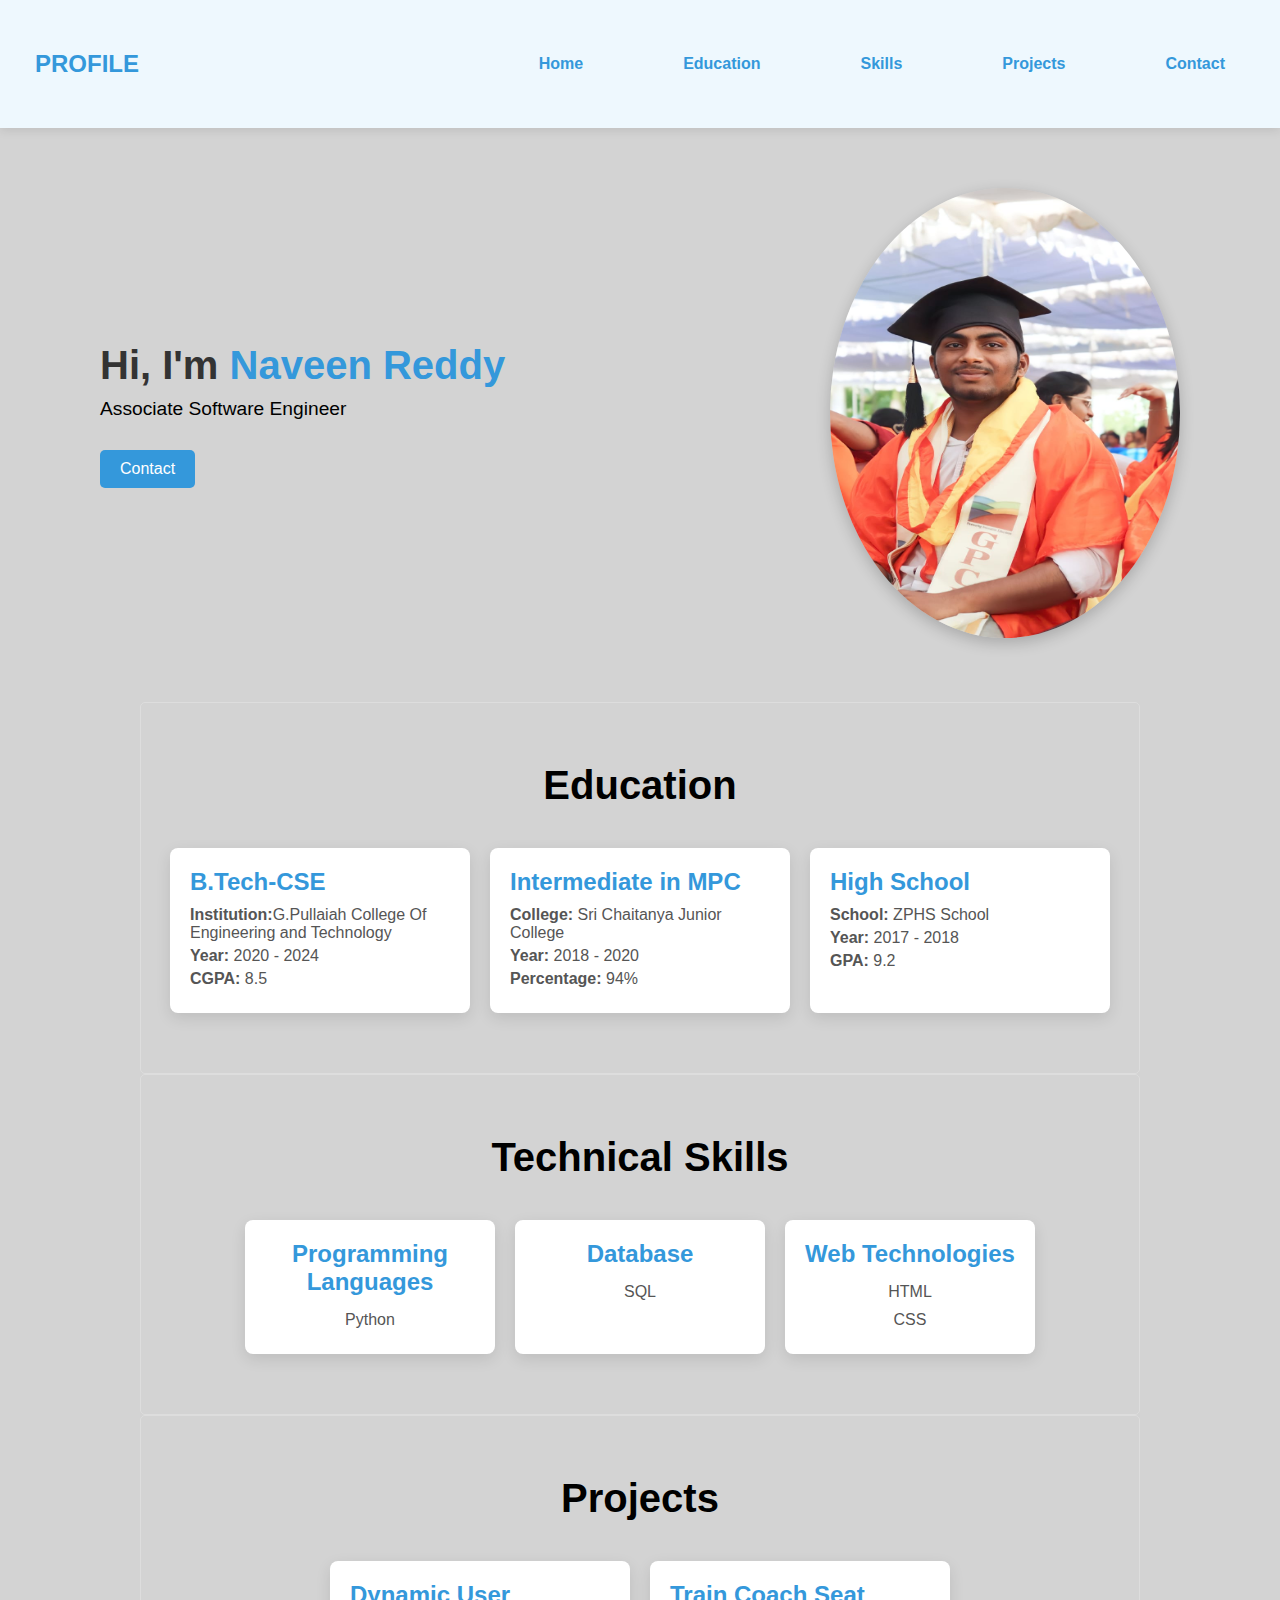
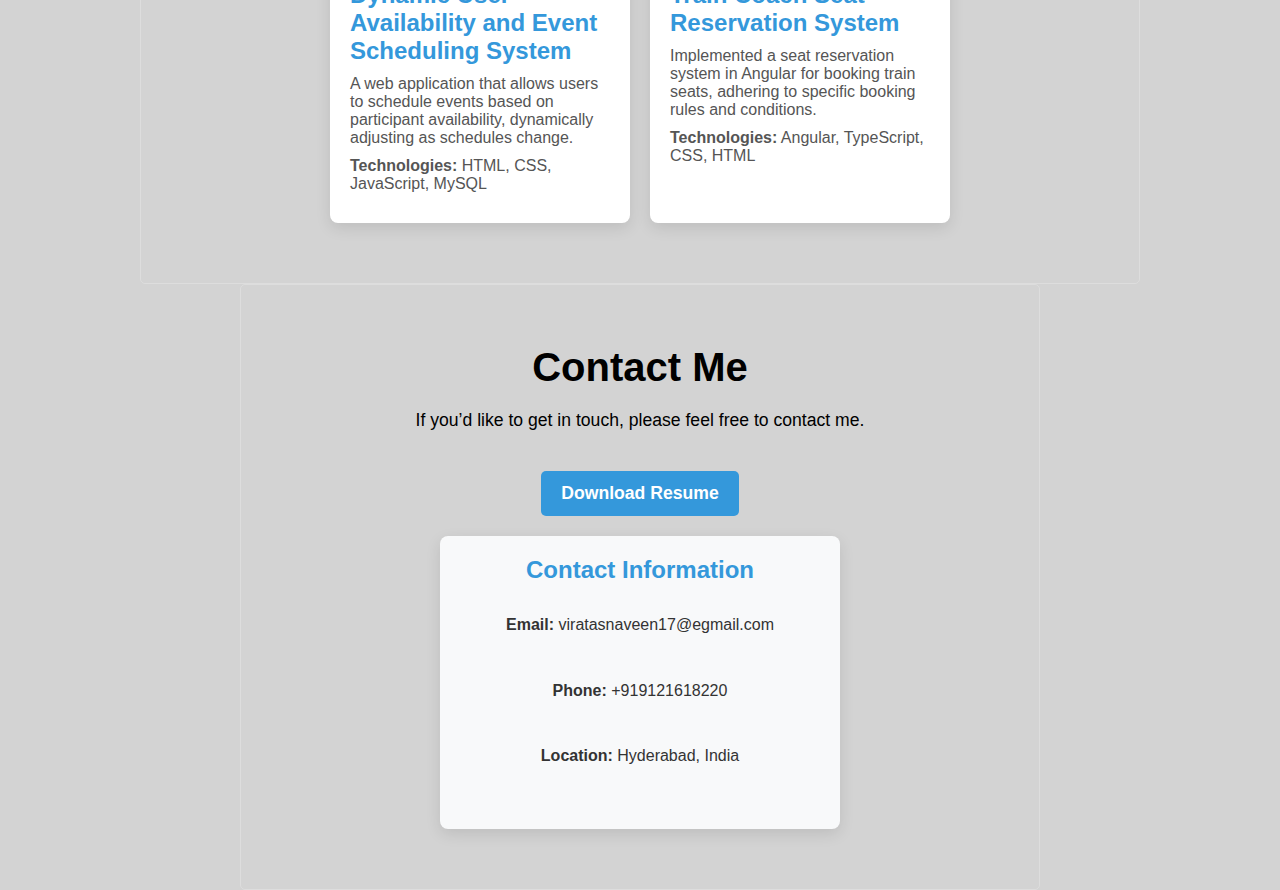
==== index.html @ fa3e8b7c "Add files via upload" ====
<!DOCTYPE html>
<html lang="en">
<head>
    <meta charset="UTF-8">
    <meta name="viewport" content="width=device-width, initial-scale=1.0">
    <title>Naveen Reddy Portfolio</title>
    <link rel="stylesheet" href="styles.css">
</head>
<body>
    <nav>
        <div class="logo">PROFILE</div>
        <ul>
            <li><a href="index.html"><b>Home</b></a></li>
            <li><a href="education.html"><b>Education</b></a></li>
            <li><a href="skills.html"><b>Skills</b></a></li>
            <li><a href="project.html"><b>Projects</b></a></li>
            <li><a href="contact.html"><b>Contact</b></a></li>
        </ul>
    </nav>
    <section class="hero">
        <div class="content">
            <h1>Hi, I'm <span>Naveen Reddy</span></h1>
            <p>Associate Software Engineer</p>
            <a href="contact.html" class="contact-btn">Contact</a>
        </div>
        <div class="profile-pic">
            <img src="web.jpg" alt="Profile Picture">
        </div>
    </section>
     <section class="education-section">
        <h2 style="color:black">Education</h2>
        <div class="education-cards">
            <div class="education-card">
                <h3>B.Tech-CSE</h3>
                <p><strong>Institution:</strong>G.Pullaiah College Of Engineering and Technology</p>
                <p><strong>Year:</strong> 2020 - 2024</p>
                <p><strong>CGPA:</strong> 8.5</p>
            </div>
            <div class="education-card">
                <h3>Intermediate in MPC</h3>
                <p><strong>College:</strong> Sri Chaitanya Junior College</p>
                <p><strong>Year:</strong> 2018 - 2020</p>
                <p><strong>Percentage:</strong> 94%</p>
            </div>
            <div class="education-card">
                <h3>High School</h3>
                <p><strong>School:</strong> ZPHS School</p>
                <p><strong>Year:</strong> 2017 - 2018</p>
                <p><strong>GPA:</strong> 9.2</p>
            </div>
        </div>
    </section>
    <section class="skills-section">
        <h2 style="color:black">Technical Skills</h2>
        <div class="skills-cards">
            <div class="skills-card">
                <h3>Programming Languages</h3>
                <ul>
                    <li>Python</li>
                </ul>
            </div>
            <div class="skills-card">
                <h3>Database</h3>
                <ul>
                    <li>SQL</li>
                </ul>
            </div>
            <div class="skills-card">
                <h3>Web Technologies</h3>
                <ul>
                    <li>HTML</li>
                    <li>CSS</li>
                </ul>
            </div>
        </div>
    </section>
     <section class="projects-section">
        <h2 style="color:black">Projects</h2>
        <div class="projects-cards">
            <div class="project-card">
                <h3>Dynamic User Availability and Event Scheduling System</h3>
                <p>A web application that allows users to schedule events based on participant availability, dynamically adjusting as schedules change.</p>
                <p><strong>Technologies:</strong> HTML, CSS, JavaScript, MySQL</p>
            </div>
            <div class="project-card">
                <h3>Train Coach Seat Reservation System</h3>
                <p>Implemented a seat reservation system in Angular for booking train seats, adhering to specific booking rules and conditions.</p>
                <p><strong>Technologies:</strong> Angular, TypeScript, CSS, HTML</p>
            </div>
        </div>
    </section>
      <section class="contact-section">
        <h2 style="color:black">Contact Me</h2>
        <p>If you’d like to get in touch, please feel free to contact me.</p>
        
        <div class="resume-download">
            <a href="resume.pdf" download class="resume-button">Download Resume</a>
        </div>

        <div class="contact-container">
            <div class="contact-info">
                <h3>Contact Information</h3>
                <br>
                <p><strong>Email:</strong> viratasnaveen17@egmail.com</p>
                <p><strong>Phone:</strong> +919121618220</p>
                <p><strong>Location:</strong> Hyderabad, India</p>
            </div>

           
        </div>
    </section>
</body>
</html>
---- styles.css ----
* {
    margin: 0;
    padding: 0;
    box-sizing: border-box;
    font-family: Arial, sans-serif;
}
.education-section, .skills-section, .projects-section, .contact-section {
    max-height: 1000px; /* Set a height based on your design */
    overflow-y: auto;  
    padding: 10px;
    margin: 20px 0;
    border: 1px solid #ddd;
    border-radius: 5px;
}
body {
    background-color:lightgray;
    color: #ffff;
     overflow-y: scroll;
}
nav {
    display: flex;
    justify-content: space-between;
    align-items: center;
    padding: 5px;
    background-color:  #EEF8FE;
    box-shadow: 0px 2px 10px rgba(0, 0, 0, 0.1);
}
nav .logo {
    font-size: 1.5em;
    font-weight: bold;
    color: #3498db;
    margin:30px;
}
nav ul {
    display: flex;
    list-style-type: none;
}
nav ul li{
	margin:50px;
}
nav ul li a {
    text-decoration: none;
    color:#3498db;
    font-weight: 500;
}
nav ul li a:hover {
    color: #3498db;
}
.hero {
    display: flex;
    align-items: center;
    justify-content: space-between;
    padding: 60px;
    max-width: 1200px;
    margin: 0 auto;
}
.content h1 {
    font-size: 2.5em;
    color: #333;
}
.content h1 span {
    color: #3498db;
}
.content p {
    font-size: 1.2em;
    margin: 10px 0;
    color:black;
}
.contact-btn {
    padding: 10px 20px;
    background-color: #3498db;
    color: #fff;
    text-decoration: none;
    border-radius: 5px;
    margin-top: 20px;
    display: inline-block;
}
.contact-btn:hover {
    background-color: #2980b9;
}
.profile-pic img {
    width: 350px;
    height: 450px;
    border-radius: 50%;
    box-shadow: 0px 5px 15px rgba(0, 0, 0, 0.2);
}
.education-section {
    padding: 60px 20px;
    max-width: 1000px;
    margin: 0 auto;
    text-align: center;
}
.education-section h2 {
    font-size: 2.5em;
    color: #333;
    margin-bottom: 40px;
    position: relative;
}
.education-cards {
    display: flex;
    flex-wrap: wrap;
    justify-content: center;
    gap: 20px;
}
.education-card {
    background-color: #fff;
    width: 300px;
    padding: 20px;
    border-radius: 8px;
    box-shadow: 0px 5px 15px rgba(0, 0, 0, 0.1);
    transition: transform 0.3s ease, box-shadow 0.3s ease;
    text-align: left;
}
.education-card h3 {
    font-size: 1.5em;
    color: #3498db;
    margin-bottom: 10px;
}
.education-card p {
    font-size: 1em;
    color: #555;
    margin: 5px 0;
}
.education-card:hover {
    transform: translateY(-10px);
    box-shadow: 0px 8px 20px rgba(0, 0, 0, 0.15);
}
.skills-section {
    padding: 60px 20px;
    max-width: 1000px;
    margin: 0 auto;
    text-align: center;
}
.skills-section h2 {
    font-size: 2.5em;
    color: #333;
    margin-bottom: 40px;
    position: relative;
}
.skills-cards {
    display: flex;
    flex-wrap: wrap;
    justify-content: center;
    gap: 20px;
}
.skills-card {
    background-color: #fff;
    width: 250px;
    padding: 20px;
    border-radius: 8px;
    box-shadow: 0px 5px 15px rgba(0, 0, 0, 0.1);
    transition: transform 0.3s ease, box-shadow 0.3s ease;
    text-align: left;
}

.skills-card h3 {
    font-size: 1.5em;
    color: #3498db;
    margin-bottom: 10px;
    text-align: center;
}

.skills-card ul {
    list-style-type: none;
    padding: 0;
}

.skills-card ul li {
    font-size: 1em;
    color: #555;
    padding: 5px 0;
    text-align: center;
}
.skills-card:hover {
    transform: translateY(-10px);
    box-shadow: 0px 8px 20px rgba(0, 0, 0, 0.15);
}
.projects-section {
    padding: 60px 20px;
    max-width: 1000px;
    margin: 0 auto;
    text-align: center;
}
.projects-section h2 {
    font-size: 2.5em;
    color: #333;
    margin-bottom: 40px;
    position: relative;
}
.projects-cards {
    display: flex;
    flex-wrap: wrap;
    justify-content: center;
    gap: 20px;
}
.project-card {
    background-color: #fff;
    width: 300px;
    padding: 20px;
    border-radius: 8px;
    box-shadow: 0px 5px 15px rgba(0, 0, 0, 0.1);
    transition: transform 0.3s ease, box-shadow 0.3s ease;
    text-align: left;
}
.project-card h3 {
    font-size: 1.5em;
    color: #3498db;
    margin-bottom: 10px;
}
.project-card p {
    font-size: 1em;
    color: #555;
    margin: 10px 0;
}
.project-card:hover {
    transform: translateY(-10px);
    box-shadow: 0px 8px 20px rgba(0, 0, 0, 0.15);
}
.resume-download {
    margin-bottom: 20px;
    text-align: center;
}
.resume-button {
    display: inline-block;
    padding: 12px 20px;
    color: #fff;
    background-color: #3498db;
    border-radius: 5px;
    text-decoration: none;
    font-size: 1.1em;
    font-weight: bold;
    transition: background-color 0.3s ease;
}

.resume-button:hover {
    background-color: #21618c;
}
.contact-section {
    padding: 60px 20px;
    max-width: 800px;
    margin: 0 auto;
    text-align: center;
}

.contact-section h2 {
    font-size: 2.5em;
    color: #333;
    margin-bottom: 20px;
}

.contact-section p {
    font-size: 1.1em;
    color: black;
    margin-bottom: 40px;
}

.contact-container {
    display: flex;
    flex-direction: column;
    gap: 20px;
    align-items: center;
}
.contact-info {
    background-color: #f8f9fa;
    padding: 20px;
    border-radius: 8px;
    box-shadow: 0px 5px 15px rgba(0, 0, 0, 0.1);
    width: 100%;
    max-width: 400px;
}

.contact-info h3 {
    font-size: 1.5em;
    color: #3498db;
    margin-bottom: 10px;
}

.contact-info p {
    font-size: 1em;
    color: #333;
    line-height: 1.6;
}
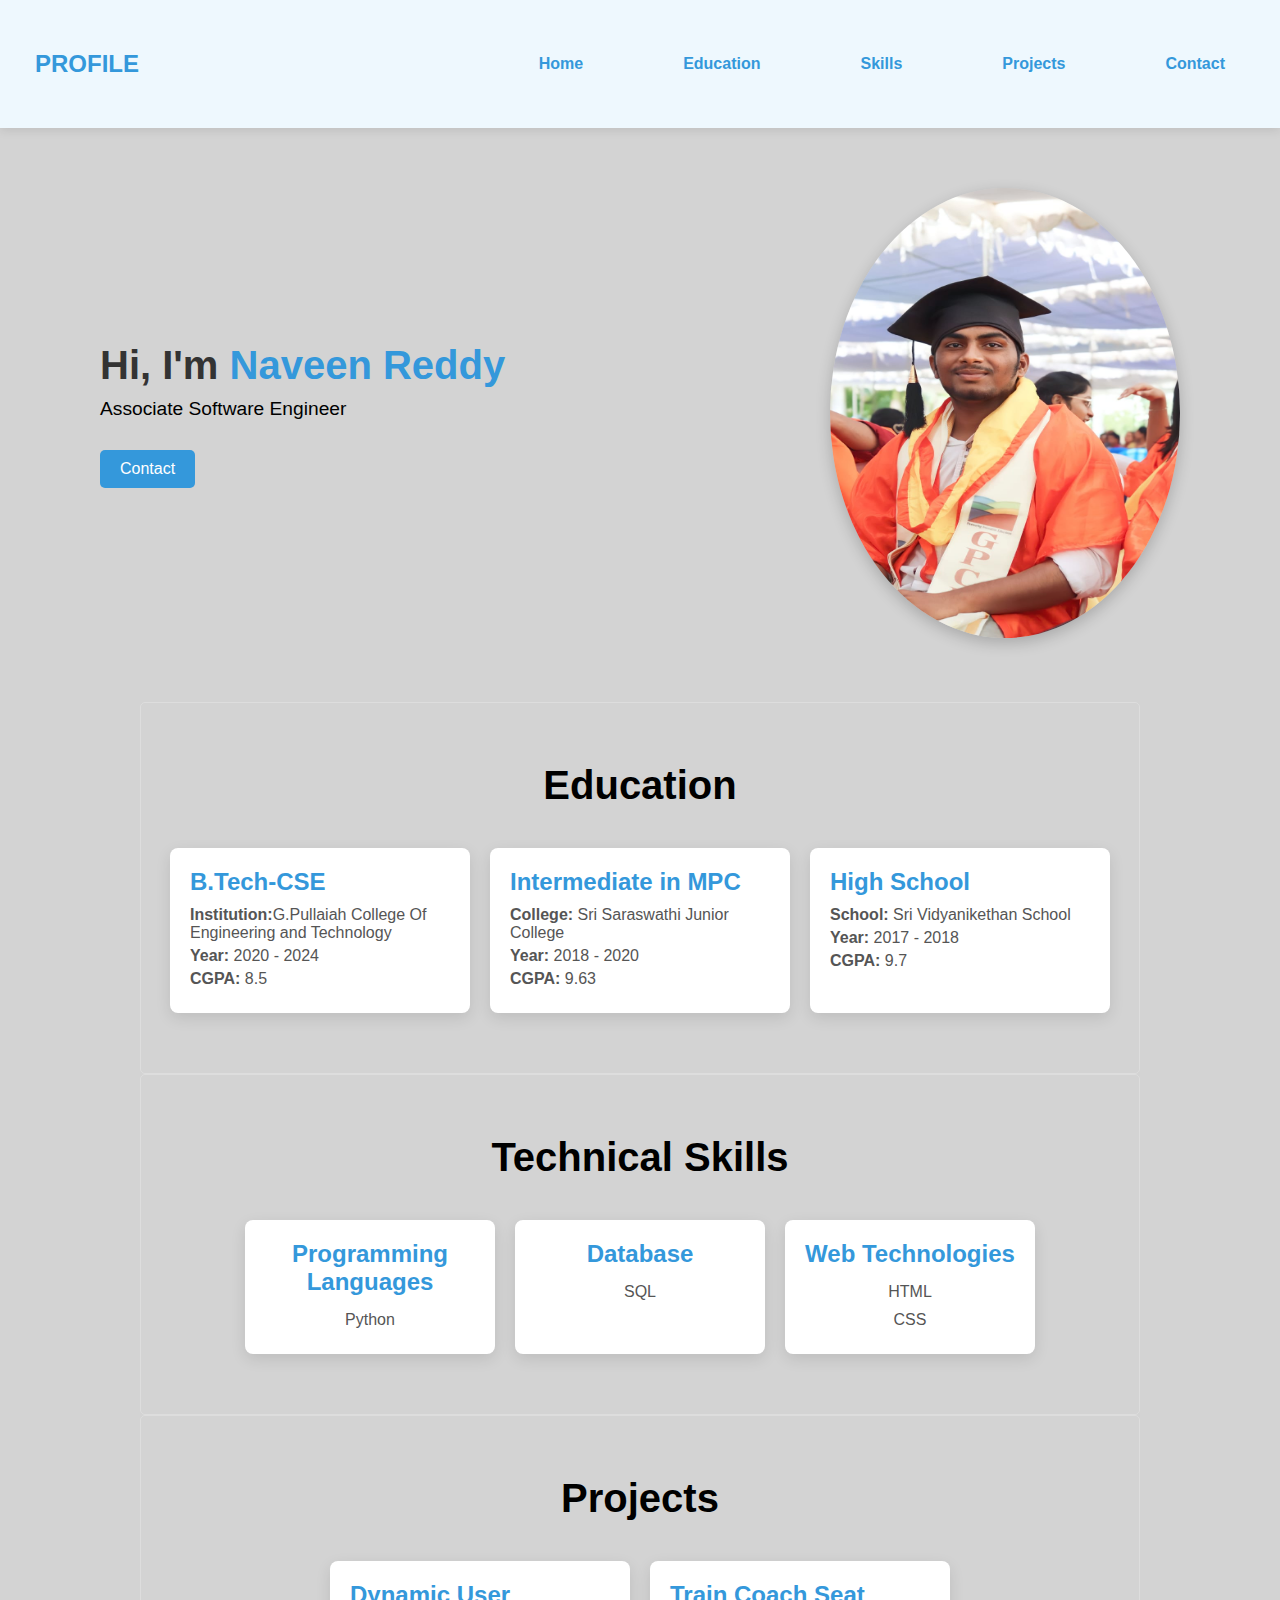
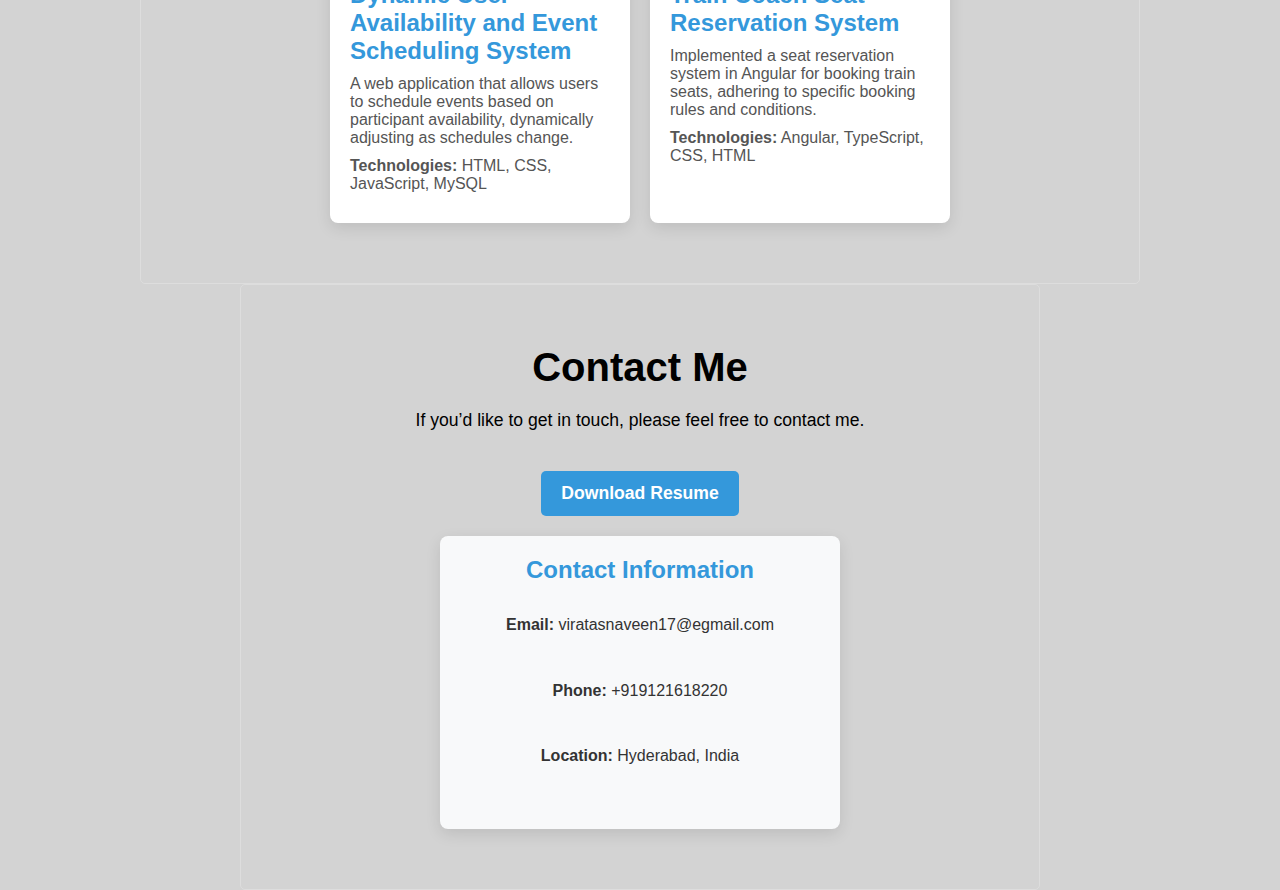
==== commit 9e92f4c2: "index.html" ====
--- a/index.html
+++ b/index.html
@@ -38,15 +38,15 @@
             </div>
             <div class="education-card">
                 <h3>Intermediate in MPC</h3>
-                <p><strong>College:</strong> Sri Chaitanya Junior College</p>
+                <p><strong>College:</strong> Sri Saraswathi Junior College</p>
                 <p><strong>Year:</strong> 2018 - 2020</p>
-                <p><strong>Percentage:</strong> 94%</p>
+                <p><strong>CGPA:</strong> 9.63</p>
             </div>
             <div class="education-card">
                 <h3>High School</h3>
-                <p><strong>School:</strong> ZPHS School</p>
+                <p><strong>School:</strong> Sri Vidyanikethan School</p>
                 <p><strong>Year:</strong> 2017 - 2018</p>
-                <p><strong>GPA:</strong> 9.2</p>
+                <p><strong>CGPA:</strong> 9.7</p>
             </div>
         </div>
     </section>
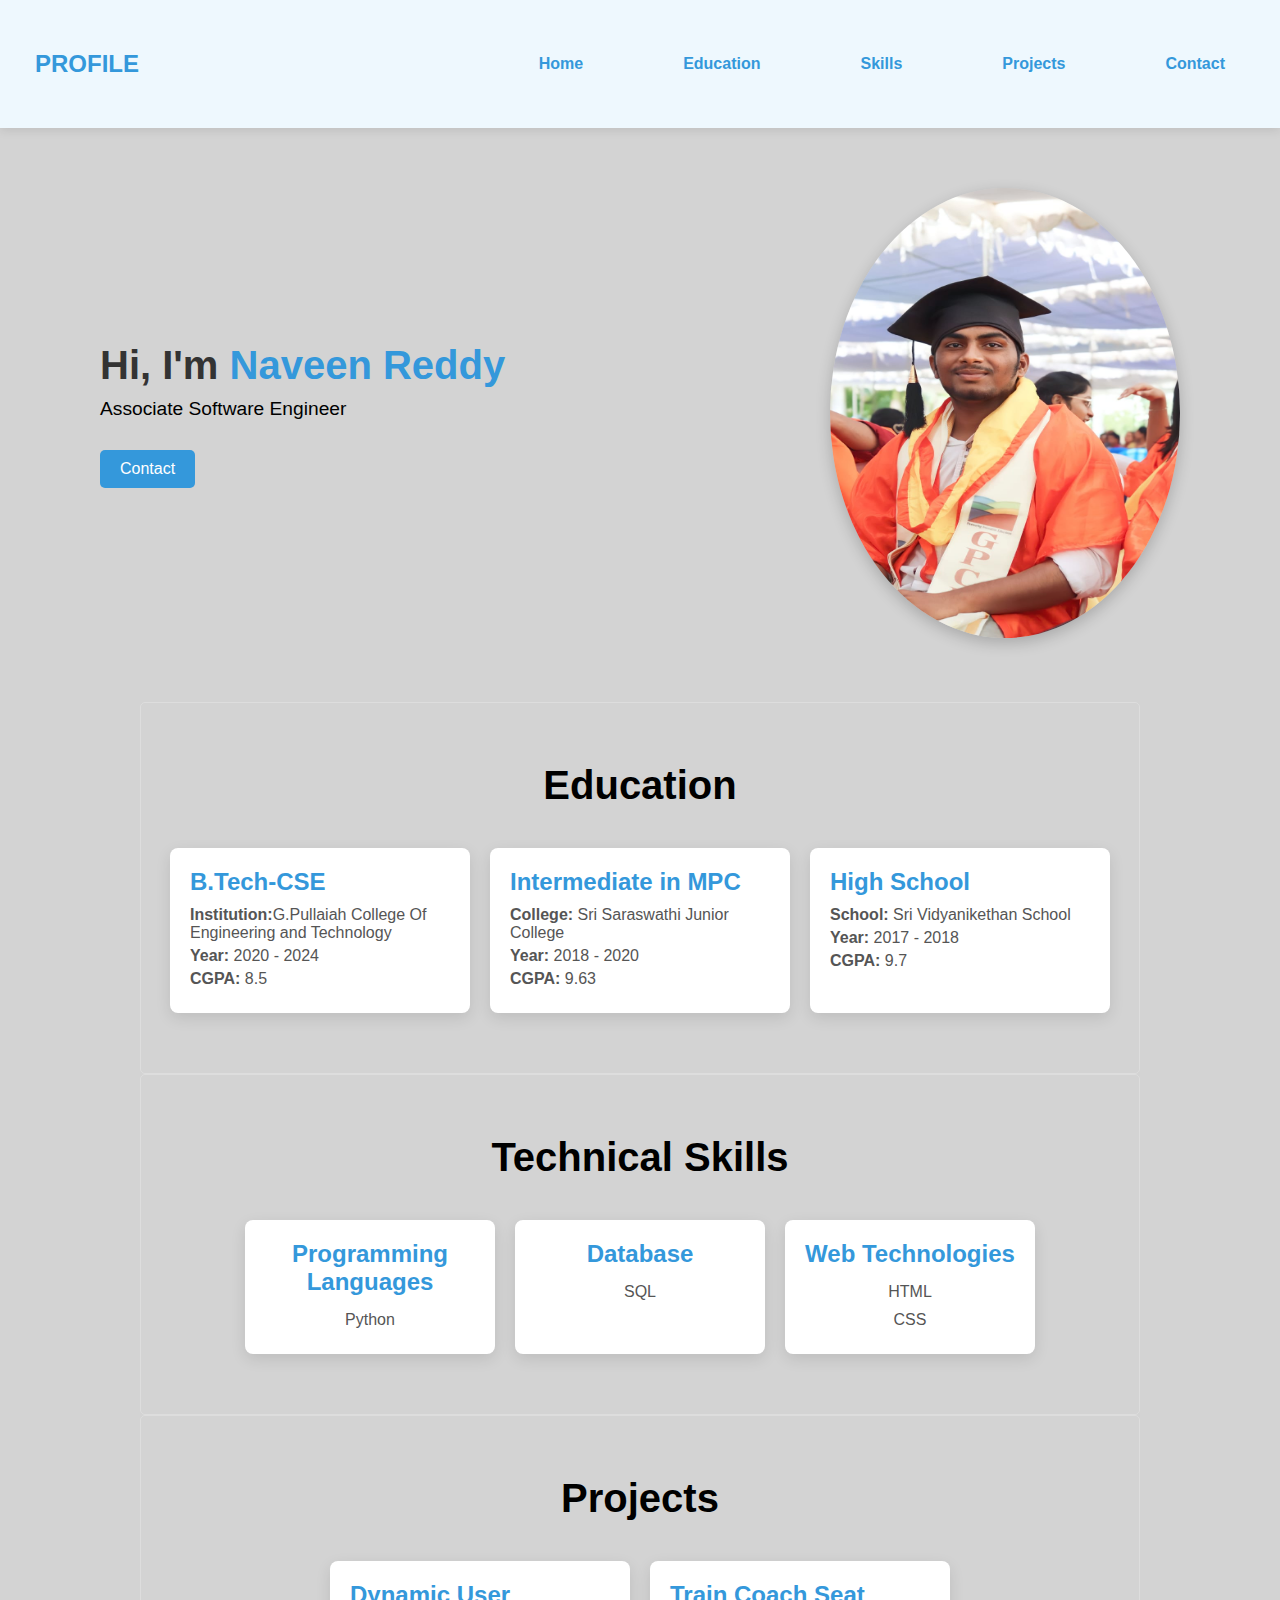
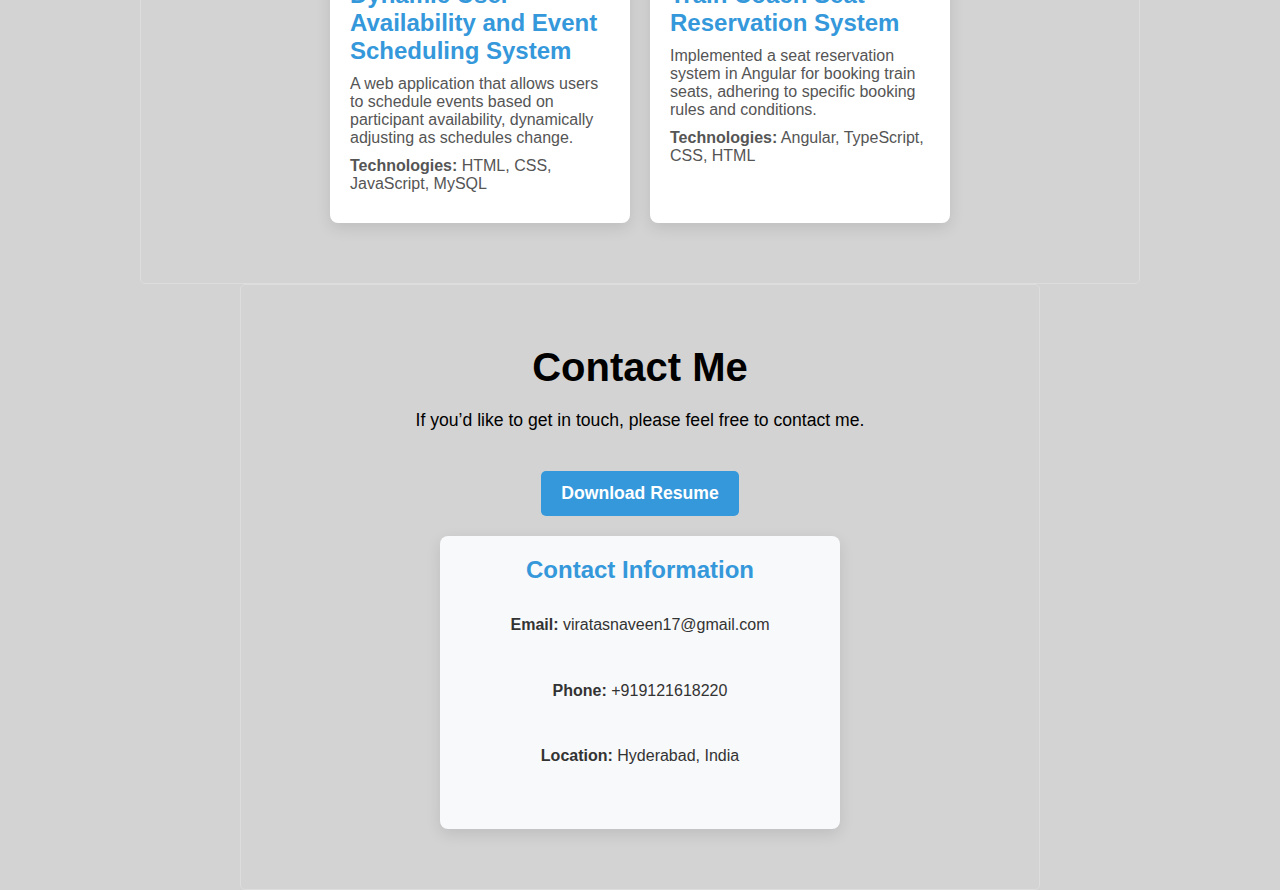
==== commit ba6e45cc: "index.html" ====
--- a/index.html
+++ b/index.html
@@ -101,7 +101,7 @@
             <div class="contact-info">
                 <h3>Contact Information</h3>
                 <br>
-                <p><strong>Email:</strong> viratasnaveen17@egmail.com</p>
+                <p><strong>Email:</strong> viratasnaveen17@gmail.com</p>
                 <p><strong>Phone:</strong> +919121618220</p>
                 <p><strong>Location:</strong> Hyderabad, India</p>
             </div>
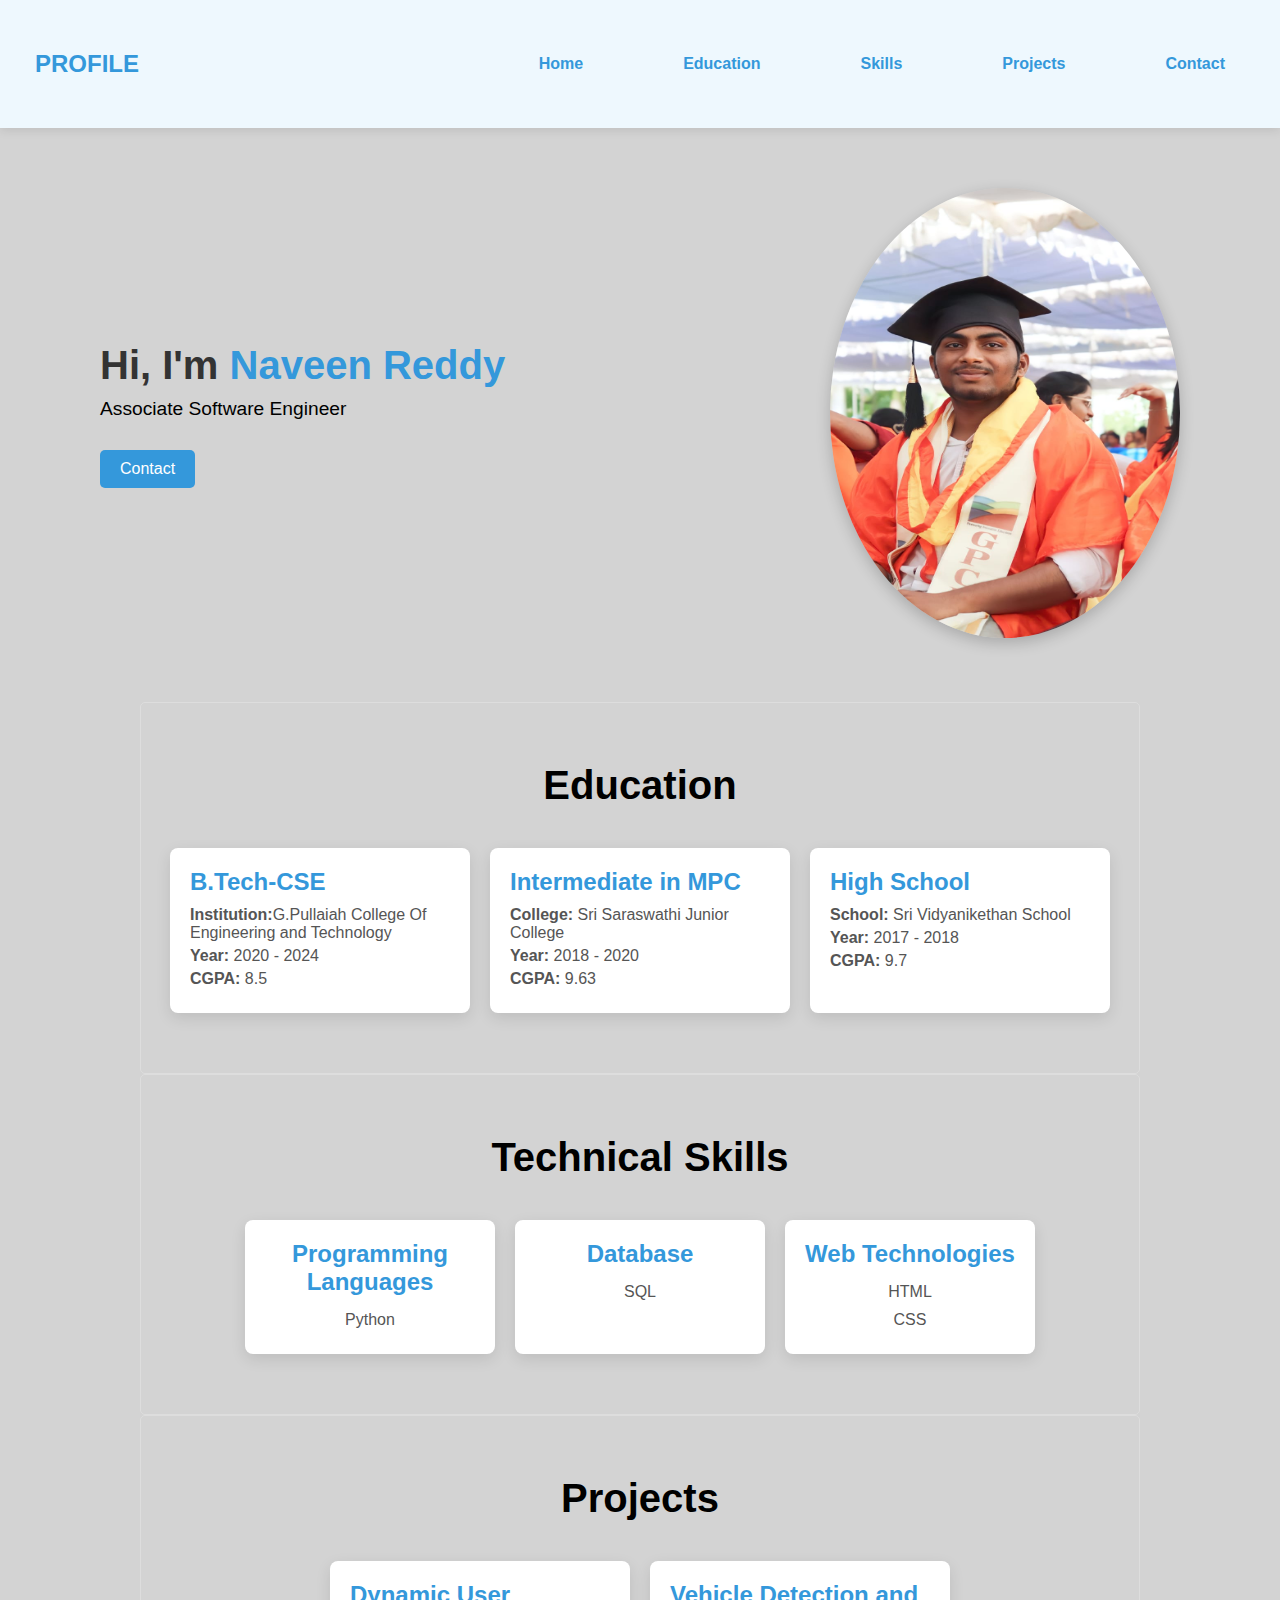
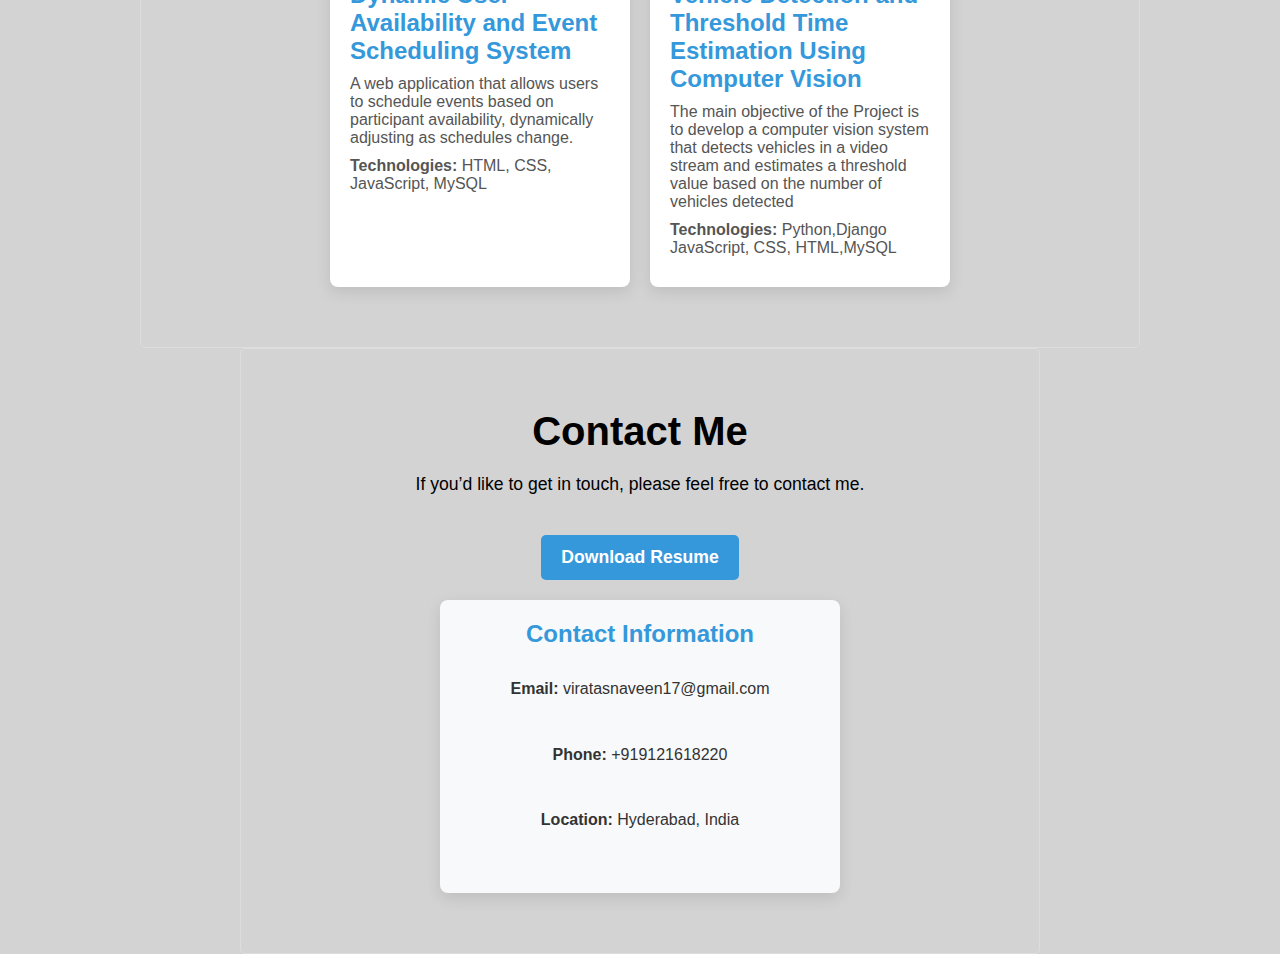
==== commit 8cbe9db2: "index.html" ====
--- a/index.html
+++ b/index.html
@@ -83,9 +83,9 @@
                 <p><strong>Technologies:</strong> HTML, CSS, JavaScript, MySQL</p>
             </div>
             <div class="project-card">
-                <h3>Train Coach Seat Reservation System</h3>
-                <p>Implemented a seat reservation system in Angular for booking train seats, adhering to specific booking rules and conditions.</p>
-                <p><strong>Technologies:</strong> Angular, TypeScript, CSS, HTML</p>
+                <h3>Vehicle Detection and Threshold Time Estimation Using Computer Vision</h3>
+                <p>The main objective of the Project is to develop a computer vision system that detects vehicles in a video stream and estimates a threshold value based on the number of vehicles detected</p>
+                <p><strong>Technologies:</strong> Python,Django JavaScript, CSS, HTML,MySQL</p>
             </div>
         </div>
     </section>
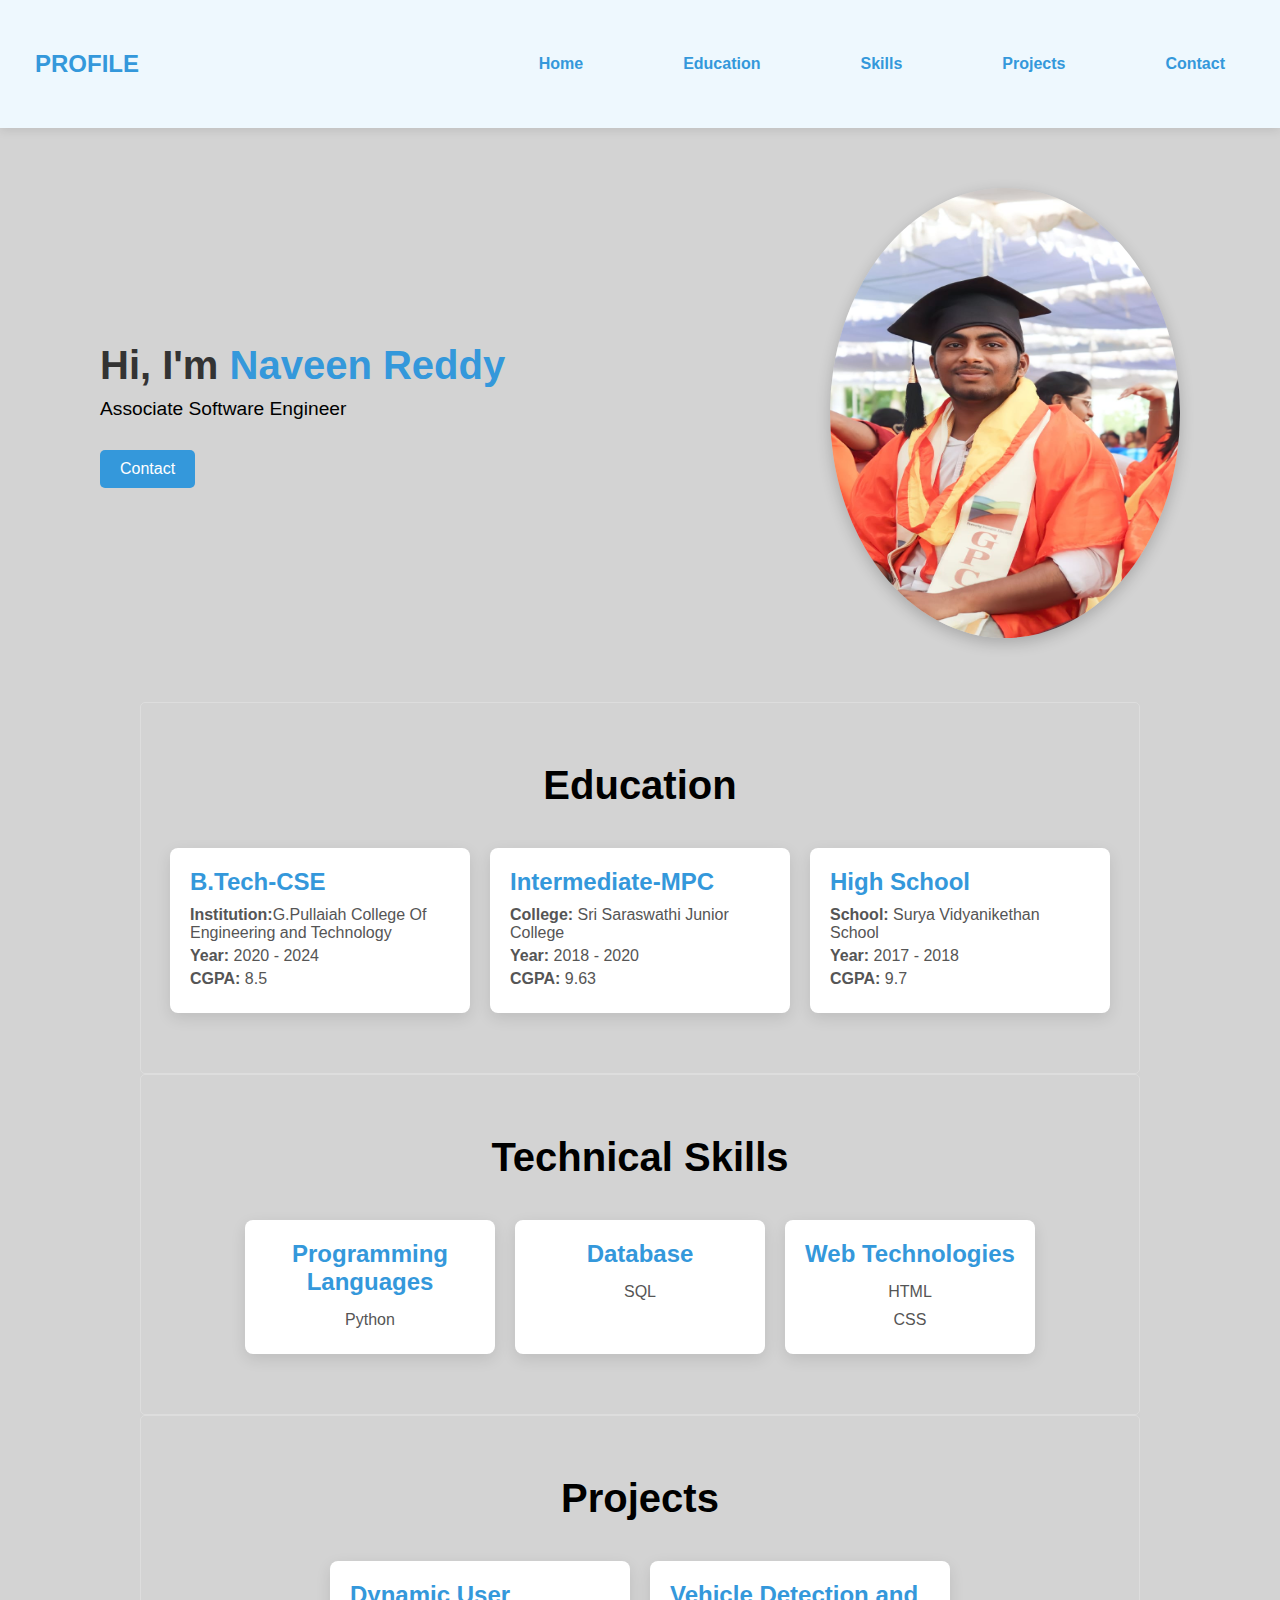
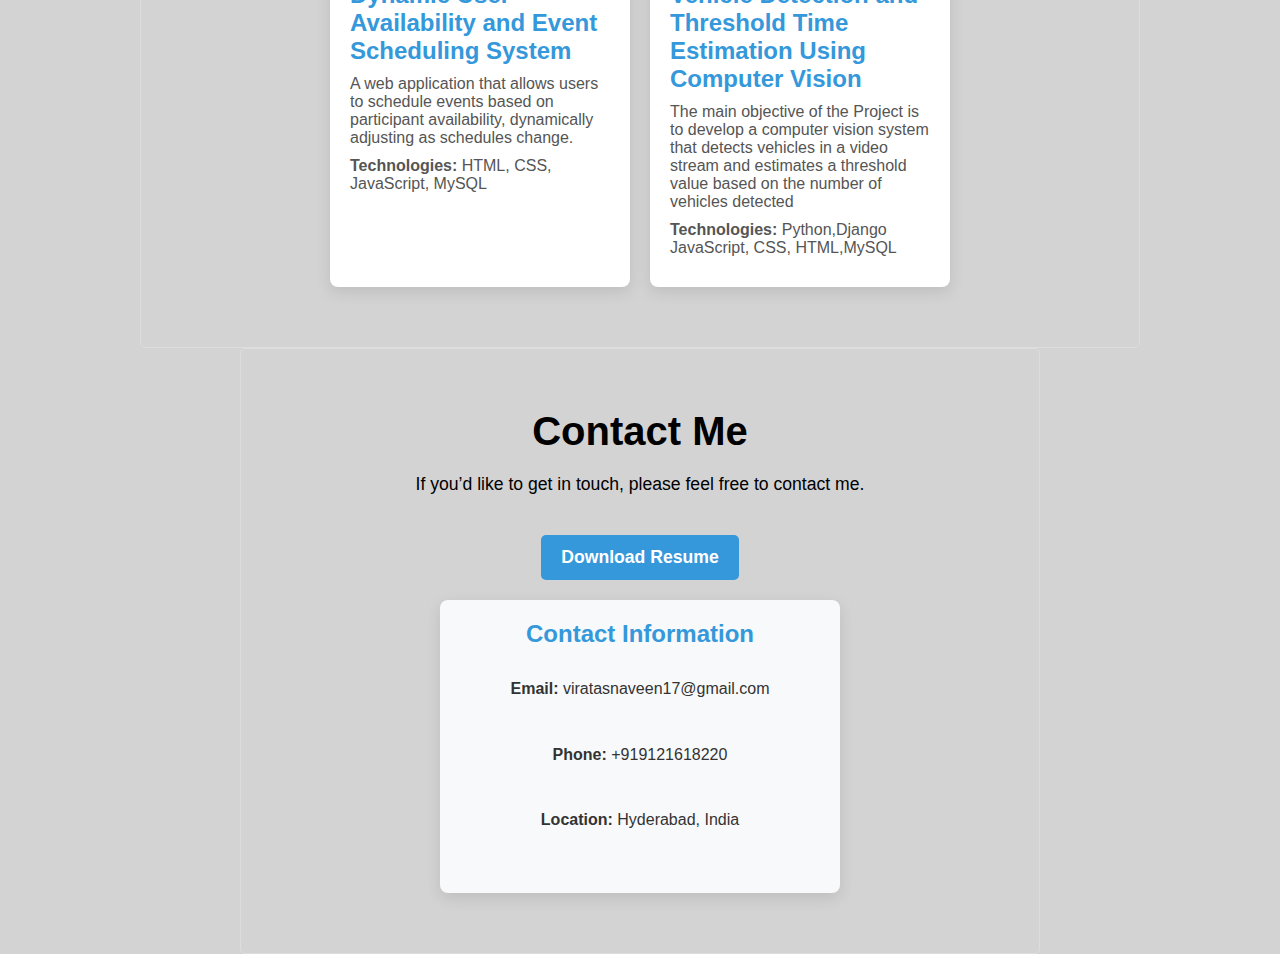
==== commit 3e445c65: "index.html" ====
--- a/index.html
+++ b/index.html
@@ -36,15 +36,15 @@
                 <p><strong>Year:</strong> 2020 - 2024</p>
                 <p><strong>CGPA:</strong> 8.5</p>
             </div>
-            <div class="education-card">
-                <h3>Intermediate in MPC</h3>
+             <div class="education-card">
+                <h3>Intermediate-MPC</h3>
                 <p><strong>College:</strong> Sri Saraswathi Junior College</p>
                 <p><strong>Year:</strong> 2018 - 2020</p>
                 <p><strong>CGPA:</strong> 9.63</p>
             </div>
             <div class="education-card">
                 <h3>High School</h3>
-                <p><strong>School:</strong> Sri Vidyanikethan School</p>
+                <p><strong>School:</strong> Surya Vidyanikethan School</p>
                 <p><strong>Year:</strong> 2017 - 2018</p>
                 <p><strong>CGPA:</strong> 9.7</p>
             </div>
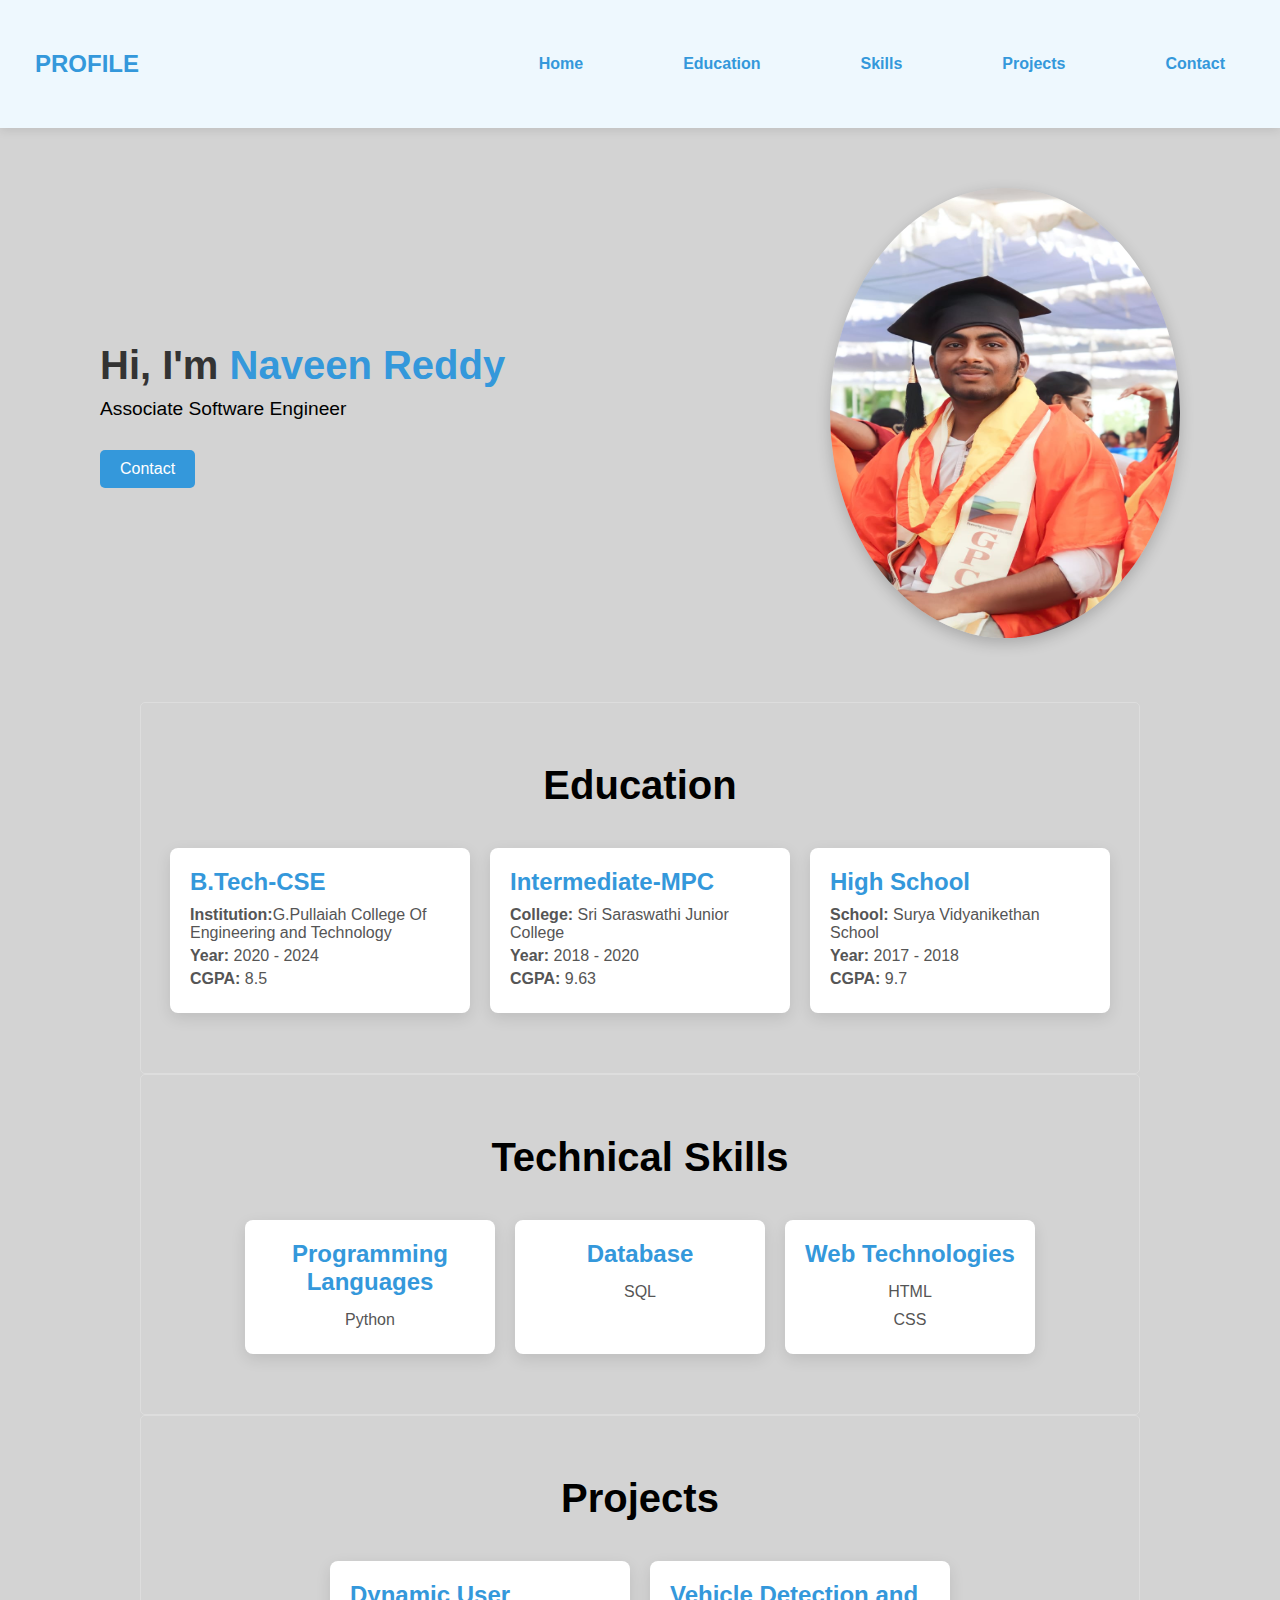
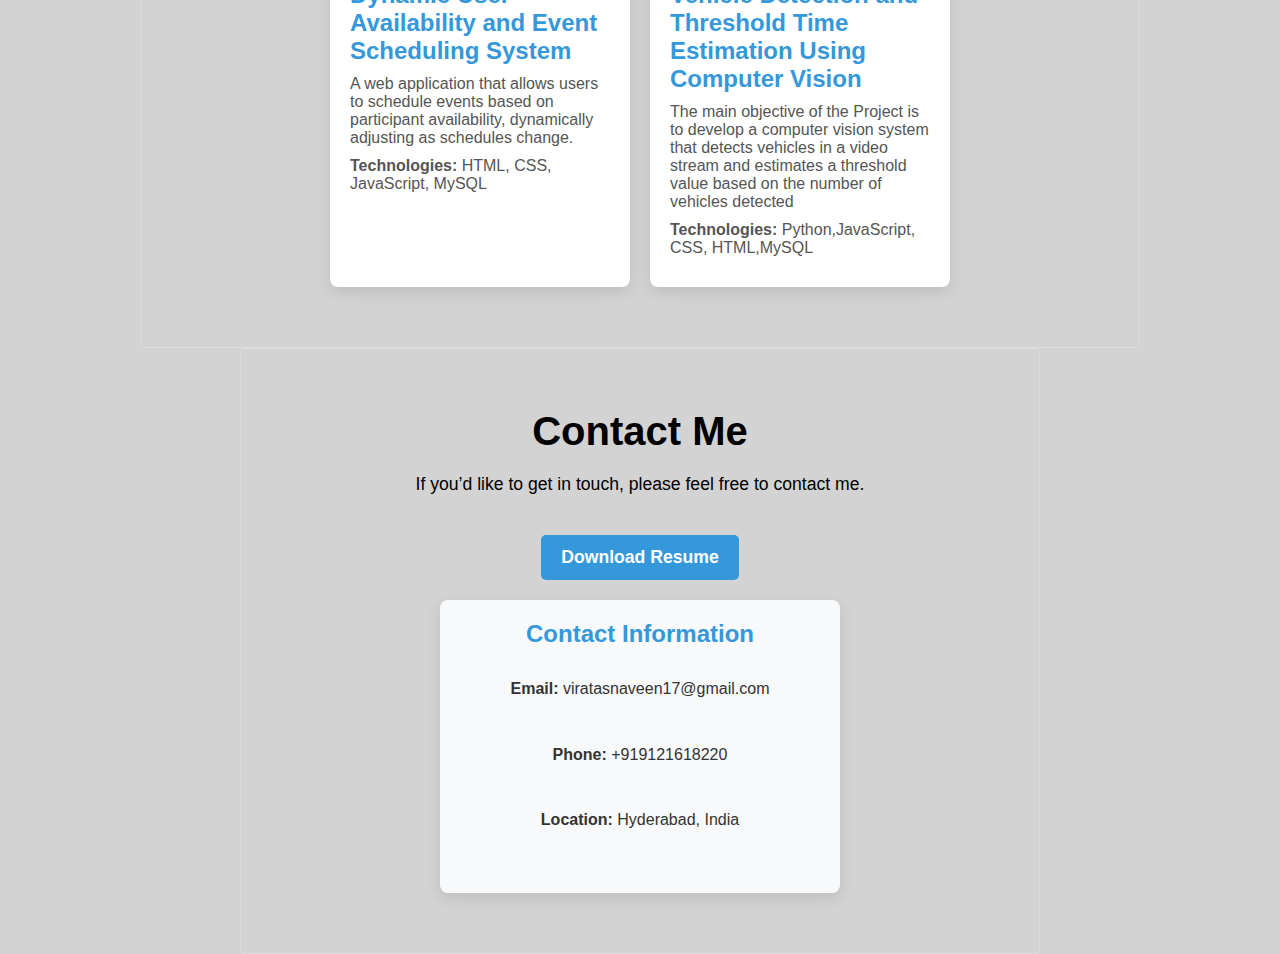
==== commit 61a1a9df: "index.html" ====
--- a/index.html
+++ b/index.html
@@ -85,7 +85,7 @@
             <div class="project-card">
                 <h3>Vehicle Detection and Threshold Time Estimation Using Computer Vision</h3>
                 <p>The main objective of the Project is to develop a computer vision system that detects vehicles in a video stream and estimates a threshold value based on the number of vehicles detected</p>
-                <p><strong>Technologies:</strong> Python,Django JavaScript, CSS, HTML,MySQL</p>
+                <p><strong>Technologies:</strong> Python,JavaScript, CSS, HTML,MySQL</p>
             </div>
         </div>
     </section>
